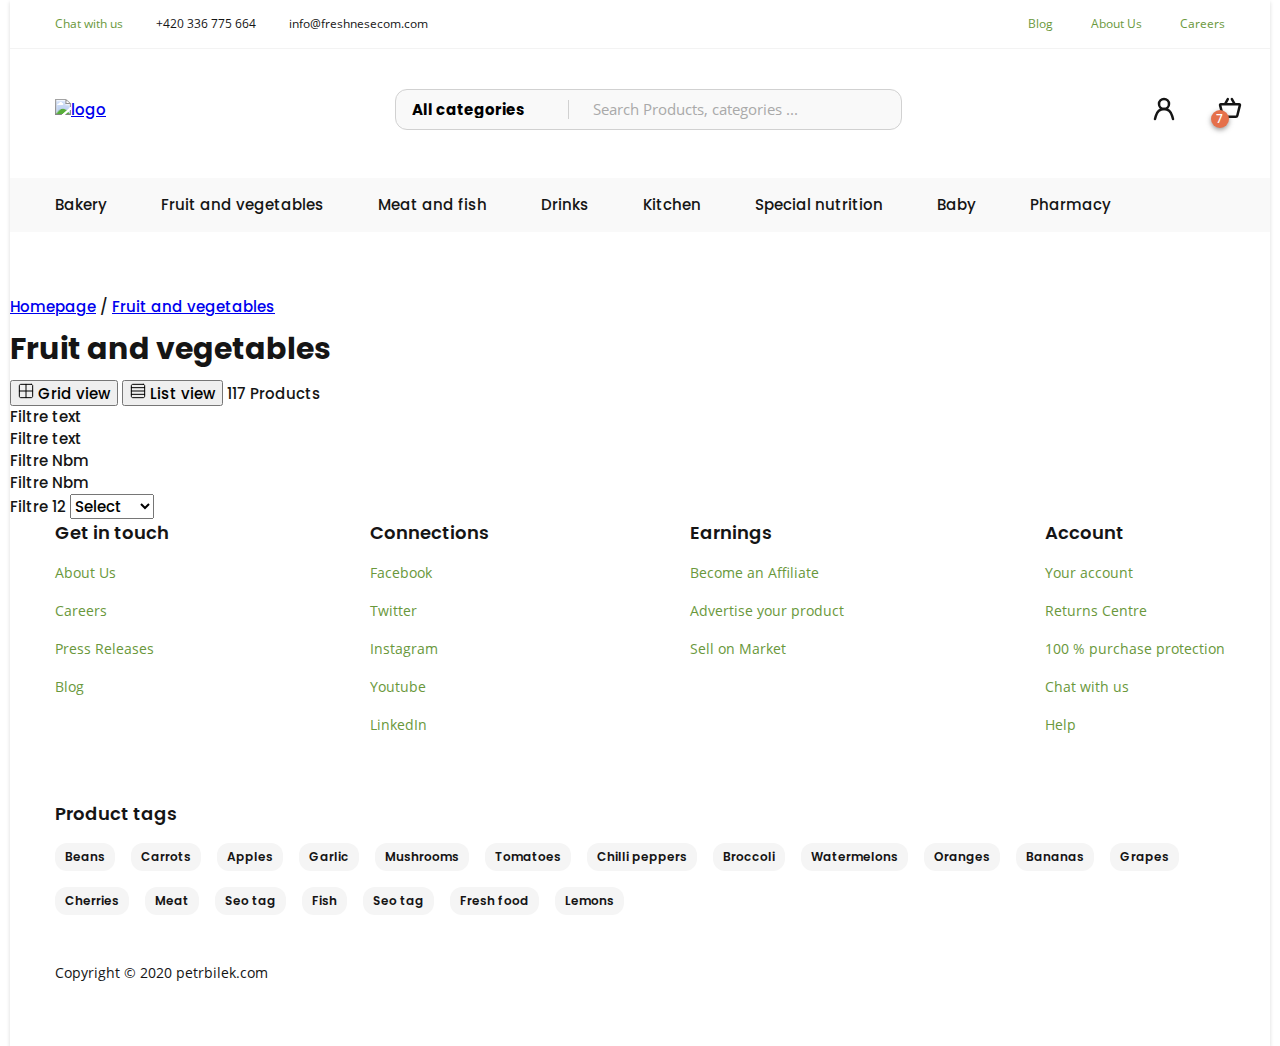
==== category.html @ d707e8e5 "Change navigation" ====
<!DOCTYPE html>
<html lang="en">
<head>
  <meta charset="UTF-8">
  <meta http-equiv="X-UA-Compatible" content="IE=edge">
  <meta name="viewport" content="width=device-width, initial-scale=1.0">
  <title>Category</title>
  <link rel="stylesheet" href="/css/main.css">
</head>
<body>
  
  <div class="container">
    <header class="site-header">
      <section class="site-header__top header-top">
        <h2 class="visually-hidden">call as</h2>
        <ul class="header-top__list">
          <li class="header-top__item"><a class="header-top__address" href="#">Chat with us</a></li>
          <li class="header-top__item"><a class="header-top__address" href="tel:+420336775664">+420 336 775 664</a></li>
          <li class="header-top__item"><a class="header-top__address" href="mailto:najotedu@.com" target="_blank">info@freshnesecom.com</a></li>
        </ul>
        <ul class="header-top__list">
          <li class="header-top__item-link"><a class="header-top__link" href="blog.html">Blog</a></li>
          <li class="header-top__item-link"><a class="header-top__link" href="about.html">About us</a></li>
          <li class="header-top__item-link"><a class="header-top__link" href="careers.html">Careers</a></li>
        </ul>
      </section>
      <section class="site-header__main header-main">
        <h2 class="visually-hidden">call as</h2>
        <a class="header-main__logo-link" href="#"><img class="header-main__logo" src="/img/icon/site-logo.svg" alt="logo" width="177" height="18"></a>
        <form class="header-main__form" action="https://echo.htmlacademy.ru" method="POST">
          
          <select class="header-main__selection" name="select" id="select">
            <option value="" disabled selected>All categories</option>
            <option value="bakery">Bakery</option>
            <option value="fruit">Fruit</option>
            <option value="meat">Meat</option>
            <option value="fish">Fish</option>
            <option value="drinks">Drinks</option>
            <option value="kitchen">Kitchen</option>
          </select>
          <input class="header-main__search" type="text" name="search_products" id="search" placeholder="Search Products, categories ...">
          <button class="header-main__submit" type="submit"></button>
        </form>
        <div class="header-main__link-wrap">
          <button class="header-main__search-modal js-header-search-btn"></button>
          <a class="header-main__link header-main__link--user" href="#">
            <svg width="24" height="24" fill="none" xmlns="http://www.w3.org/2000/svg"><path d="M3 22l.79-2.88c2.61-9.5 13.81-9.5 16.42 0L21 22" stroke="currentColor" stroke-width="2.5" stroke-linecap="round" stroke-linejoin="round"/><path d="M12 11.98a5 5 0 100-10 5 5 0 000 10z" stroke="currentColor" stroke-width="2.5" stroke-linecap="round" stroke-linejoin="bevel"/></svg>
          </a>
          <a class="header-main__link header-main__link--track" href="#">
            <svg width="24" height="22" fill="none" xmlns="http://www.w3.org/2000/svg"><path d="M17.89 19.85H6.11a1.42 1.42 0 01-1.38-1.08L2.08 8.16a.7.7 0 01.68-.87h18.48a.7.7 0 01.68.87l-2.65 10.61a1.42 1.42 0 01-1.38 1.08v0zM9.8 2.15L6.9 7.29M13.88 2.15l2.91 5.14" stroke="currentColor" stroke-width="2.5" stroke-linecap="round" stroke-linejoin="round"/></svg>
            <span class="header-main__link-counter">7</span>
          </a>
          <button class="header-main__burger js-nav-btn"></button>
        </div>
      </section>
      <nav class="site-header__nav site-nav">
        <ul class="site-nav__list">
          <li class="site-nav__item">
            <a class="site-nav__link" href="#">Bakery</a>
            <ul class="site-nav__drop-menu">
              <li class="site-nav__drop-item"><a class="site-nav__drop-link" href="#">test1 test1 test1 test1 test1 test1</a></li>
              <li class="site-nav__drop-item"><a class="site-nav__drop-link" href="#">test2</a></li>
              <li class="site-nav__drop-item"><a class="site-nav__drop-link" href="#">test3</a></li>
              <li class="site-nav__drop-item"><a class="site-nav__drop-link" href="#">test4</a></li>
            </ul>
          </li>
          <li class="site-nav__item">
            <a class="site-nav__link" href="#">Fruit and vegetables</a>
            <ul class="site-nav__drop-menu">
              <li class="site-nav__drop-item"><a class="site-nav__drop-link" href="#">test1</a></li>
              <li class="site-nav__drop-item"><a class="site-nav__drop-link" href="#">test2</a></li>
              <li class="site-nav__drop-item"><a class="site-nav__drop-link" href="#">test3</a></li>
              <li class="site-nav__drop-item"><a class="site-nav__drop-link" href="#">test4</a></li>
            </ul>
          </li>
          <li class="site-nav__item">
            <a class="site-nav__link" href="#">Meat and fish</a>
            <ul class="site-nav__drop-menu">
              <li class="site-nav__drop-item"><a class="site-nav__drop-link" href="#">test1</a></li>
              <li class="site-nav__drop-item"><a class="site-nav__drop-link" href="#">test2</a></li>
              <li class="site-nav__drop-item"><a class="site-nav__drop-link" href="#">test3</a></li>
              <li class="site-nav__drop-item"><a class="site-nav__drop-link" href="#">test4</a></li>
            </ul>
          </li>
          <li class="site-nav__item">
            <a class="site-nav__link" href="#">Drinks</a>
            <ul class="site-nav__drop-menu">
              <li class="site-nav__drop-item"><a class="site-nav__drop-link" href="#">test1</a></li>
              <li class="site-nav__drop-item"><a class="site-nav__drop-link" href="#">test2</a></li>
              <li class="site-nav__drop-item"><a class="site-nav__drop-link" href="#">test3</a></li>
              <li class="site-nav__drop-item"><a class="site-nav__drop-link" href="#">test4</a></li>
            </ul>
          </li>
          <li class="site-nav__item">
            <a class="site-nav__link" href="#">Kitchen</a>
            <ul class="site-nav__drop-menu">
              <li class="site-nav__drop-item"><a class="site-nav__drop-link" href="#">test1</a></li>
              <li class="site-nav__drop-item"><a class="site-nav__drop-link" href="#">test2</a></li>
              <li class="site-nav__drop-item"><a class="site-nav__drop-link" href="#">test3</a></li>
              <li class="site-nav__drop-item"><a class="site-nav__drop-link" href="#">test4</a></li>
            </ul>
          </li>
          <li class="site-nav__item">
            <a class="site-nav__link" href="#">Special nutrition</a>
            <ul class="site-nav__drop-menu">
              <li class="site-nav__drop-item"><a class="site-nav__drop-link" href="#">test1</a></li>
              <li class="site-nav__drop-item"><a class="site-nav__drop-link" href="#">test2</a></li>
              <li class="site-nav__drop-item"><a class="site-nav__drop-link" href="#">test3</a></li>
              <li class="site-nav__drop-item"><a class="site-nav__drop-link" href="#">test4</a></li>
            </ul>
          </li>
          <li class="site-nav__item">
            <a class="site-nav__link" href="#">Baby</a>
            <ul class="site-nav__drop-menu">
              <li class="site-nav__drop-item"><a class="site-nav__drop-link" href="#">test1</a></li>
              <li class="site-nav__drop-item"><a class="site-nav__drop-link" href="#">test2</a></li>
              <li class="site-nav__drop-item"><a class="site-nav__drop-link" href="#">test3</a></li>
              <li class="site-nav__drop-item"><a class="site-nav__drop-link" href="#">test4</a></li>
            </ul>
          </li>
          <li class="site-nav__item">
            <a class="site-nav__link" href="#">Pharmacy</a>
            <ul class="site-nav__drop-menu">
              <li class="site-nav__drop-item"><a class="site-nav__drop-link" href="#">test1</a></li>
              <li class="site-nav__drop-item"><a class="site-nav__drop-link" href="#">test2</a></li>
              <li class="site-nav__drop-item"><a class="site-nav__drop-link" href="#">test3</a></li>
              <li class="site-nav__drop-item"><a class="site-nav__drop-link" href="#">test4</a></li>
            </ul>
          </li>
          
        </ul>
      </nav>
    </header>
    
    <main class="site-main">
      
      <section class="category-hero">

        <div class="category-hero__header category-header">

          <div class="category-header__links">

            <a href="#" class="category-header__link">Homepage</a>
            <span>/</span>
            <a href="#" class="category-header__link category-header__link--active">Fruit and vegetables</a>

          </div>

          <header class="category-header__header">
            <h1 class="category-header__heading">Fruit and vegetables</h1>

            <div class="category-header__styles">
              <button class="category-header__btn category-header__btn--active">
                <svg width="16" height="16" fill="none" xmlns="http://www.w3.org/2000/svg"><path d="M13.333 1.333H2.666c-.736 0-1.333.597-1.333 1.334v10.666c0 .737.597 1.334 1.333 1.334h10.667c.736 0 1.333-.597 1.333-1.334V2.667c0-.737-.597-1.334-1.333-1.334zM1.333 8h13.333M8 1.333v13.334" stroke="currentColor" stroke-linecap="round" stroke-linejoin="round"/></svg>
                <span class="category-header__btn-text">Grid view</span>
              </button>

              <button class="category-header__btn">
                <svg width="16" height="16" fill="none" xmlns="http://www.w3.org/2000/svg"><path d="M13.333 1.333H2.666c-.736 0-1.333.597-1.333 1.334v10.666c0 .737.597 1.334 1.333 1.334h10.667c.736 0 1.333-.597 1.333-1.334V2.667c0-.737-.597-1.334-1.333-1.334zM1.333 4.667h13.333M1.333 8h13.333M1.333 11.333h13.333" stroke="currentColor" stroke-linecap="round" stroke-linejoin="round"/></svg>
                <span class="category-header__btn-text">List view</span>
              </button>

              <span class="category-header__products">
                <span class="category-header__products-counter">117</span>
                <span class="category-header__products-text">Products</span>
              </span>
            </div>
          </header>

          <form class="category-header__form" action="https://echo.htmlacademy.ru" method="POST">        
            
            <div class="category-header__radios">

              <div class="category-header__radios-inner">
                <input class="category-header__radio-chekbox visually-hidden" id="filtre_text1" type="radio" name="filtre">
                <span class="category-header__radio-chek"></span>
                <label class="category-header__radio-label" for="filtre_text1">Filtre text</label>
              </div>

              <div class="category-header__radios-inner">
                <input class="category-header__radio-chekbox visually-hidden" id="filtre_text2" type="radio" name="filtre">
                <span class="category-header__radio-chek"></span>
                <label class="category-header__radio-label" for="filtre_text2">Filtre text</label>
              </div>

            </div>

            <div class="category-header__checkboxes">

              <input class="category-header__radio-label-input visually-hidden" type="checkbox" name="filtre" id="filtre_nbm1">
              <span class="category-header__radio-label-check"></span>
              <label class="category-header__filtre-nbm" for="filtre_nbm1">Filtre</label>
              <span class="category-header__radio-nbm">Nbm</span>

            </div>

            <div class="category-header__checkboxes">

              <input class="category-header__radio-label-input visually-hidden" type="checkbox" name="filtre" id="filtre_nbm2">
              <span class="category-header__radio-label-check"></span>
              <label class="category-header__filtre-nbm" for="filtre_nbm2">Filtre</label>
              <span class="category-header__radio-nbm">Nbm</span>

            </div>

            <div class="category-header__checkboxes">

              <input class="category-header__radio-label-input visually-hidden" type="checkbox" name="filtre" id="filtre_nbm3">
              <span class="category-header__radio-label-check"></span>
              <label class="category-header__filtre-nbm" for="filtre_nbm3">Filtre</label>
              <span class="category-header__radio-nbm category-header__radio-nbm--last">12</span>

              <select class="category-header__selection" name="Select" id="selection">
                <option value="" selected disabled>Select</option>
                <option value="option1">Option1</option>
                <option value="option2">Option2</option>
                <option value="option3">Option3</option>
              </select>
            </div>

          </form>

        </div>

      </section>
      
    </main>
    
    
    <footer class="site-footer">
      
      <section class="site-footer__top footer-top">
        <div class="footer-top__content">
          <h3 class="footer-top__heading">Get in touch</h3>
          <ul class="footer-top__list">
            <li class="footer-top__item"><a class="footer-top__link"  href="#">About Us</a></li>
            <li class="footer-top__item"><a class="footer-top__link"  href="#">Careers</a></li>
            <li class="footer-top__item"><a class="footer-top__link"  href="#">Press Releases</a></li>
            <li class="footer-top__item"><a class="footer-top__link"  href="#">Blog</a></li>
          </ul>
        </div>
        <div class="footer-top__content">
          <h3 class="footer-top__heading">Connections</h3>
          <ul class="footer-top__list">
            <li class="footer-top__item"><a class="footer-top__link"  href="https://www.facebook.com" target="_blank">Facebook</a></li>
            <li class="footer-top__item"><a class="footer-top__link"  href="https://www.twitter.com" target="_blank">Twitter</a></li>
            <li class="footer-top__item"><a class="footer-top__link"  href="https://www.instagram.com" target="_blank">Instagram</a></li>
            <li class="footer-top__item"><a class="footer-top__link"  href="https://www.youtube.com" target="_blank">Youtube</a></li>
            <li class="footer-top__item"><a class="footer-top__link"  href="https://www.linkedin.com" target="_blank">LinkedIn</a></li>
          </ul>
        </div>
        <div class="footer-top__content">
          <h3 class="footer-top__heading">Earnings</h3>
          <ul class="footer-top__list">
            <li class="footer-top__item"><a class="footer-top__link"  href="#">Become an Affiliate</a></li>
            <li class="footer-top__item"><a class="footer-top__link"  href="#">Advertise your product</a></li>
            <li class="footer-top__item"><a class="footer-top__link"  href="#">Sell on Market</a></li>
          </ul>
        </div>
        <div class="footer-top__content">
          <h3 class="footer-top__heading">Account</h3>
          <ul class="footer-top__list">
            <li class="footer-top__item"><a class="footer-top__link"  href="#">Your account</a></li>
            <li class="footer-top__item"><a class="footer-top__link"  href="#">Returns Centre</a></li>
            <li class="footer-top__item"><a class="footer-top__link"  href="#">100 % purchase protection</a></li>
            <li class="footer-top__item"><a class="footer-top__link"  href="#">Chat with us</a></li>
            <li class="footer-top__item"><a class="footer-top__link"  href="#">Help</a></li>
          </ul>
        </div>
      </section>
      <section class="site-footer__bottom footer-bottom">
        <h2 class="footer-bottom__heading">Product tags</h2>
        <ul class="footer-bottom__list">
          <li class="footer-bottom__item"><a class="footer-bottom__link"  href="#">Beans</a></li>
          <li class="footer-bottom__item"><a class="footer-bottom__link"  href="#">Carrots</a></li>
          <li class="footer-bottom__item"><a class="footer-bottom__link"  href="#">Apples</a></li>
          <li class="footer-bottom__item"><a class="footer-bottom__link"  href="#">Garlic</a></li>
          <li class="footer-bottom__item"><a class="footer-bottom__link"  href="#">Mushrooms</a></li>
          <li class="footer-bottom__item"><a class="footer-bottom__link"  href="#">Tomatoes</a></li>
          <li class="footer-bottom__item"><a class="footer-bottom__link"  href="#">Chilli peppers</a></li>
          <li class="footer-bottom__item"><a class="footer-bottom__link"  href="#">Broccoli</a></li>
          <li class="footer-bottom__item"><a class="footer-bottom__link"  href="#">Watermelons</a></li>
          <li class="footer-bottom__item"><a class="footer-bottom__link"  href="#">Oranges</a></li>
          <li class="footer-bottom__item"><a class="footer-bottom__link"  href="#">Bananas</a></li>
          <li class="footer-bottom__item"><a class="footer-bottom__link"  href="#">Grapes</a></li>
          <li class="footer-bottom__item"><a class="footer-bottom__link"  href="#">Cherries</a></li>
          <li class="footer-bottom__item"><a class="footer-bottom__link"  href="#">Meat</a></li>
          <li class="footer-bottom__item"><a class="footer-bottom__link"  href="#">Seo tag</a></li>
          <li class="footer-bottom__item"><a class="footer-bottom__link"  href="#">Fish</a></li>
          <li class="footer-bottom__item"><a class="footer-bottom__link"  href="#">Seo tag</a></li>
          <li class="footer-bottom__item"><a class="footer-bottom__link"  href="#">Fresh food</a></li>
          <li class="footer-bottom__item"><a class="footer-bottom__link"  href="#">Lemons</a></li>
        </ul>
        <p class="footer-bottom__copyright">
          Copyright © 2020 petrbilek.com
        </p>
      </section>
    </footer>
  </div>
  
  <script src="/js/main.js"></script>
</body>
</html>
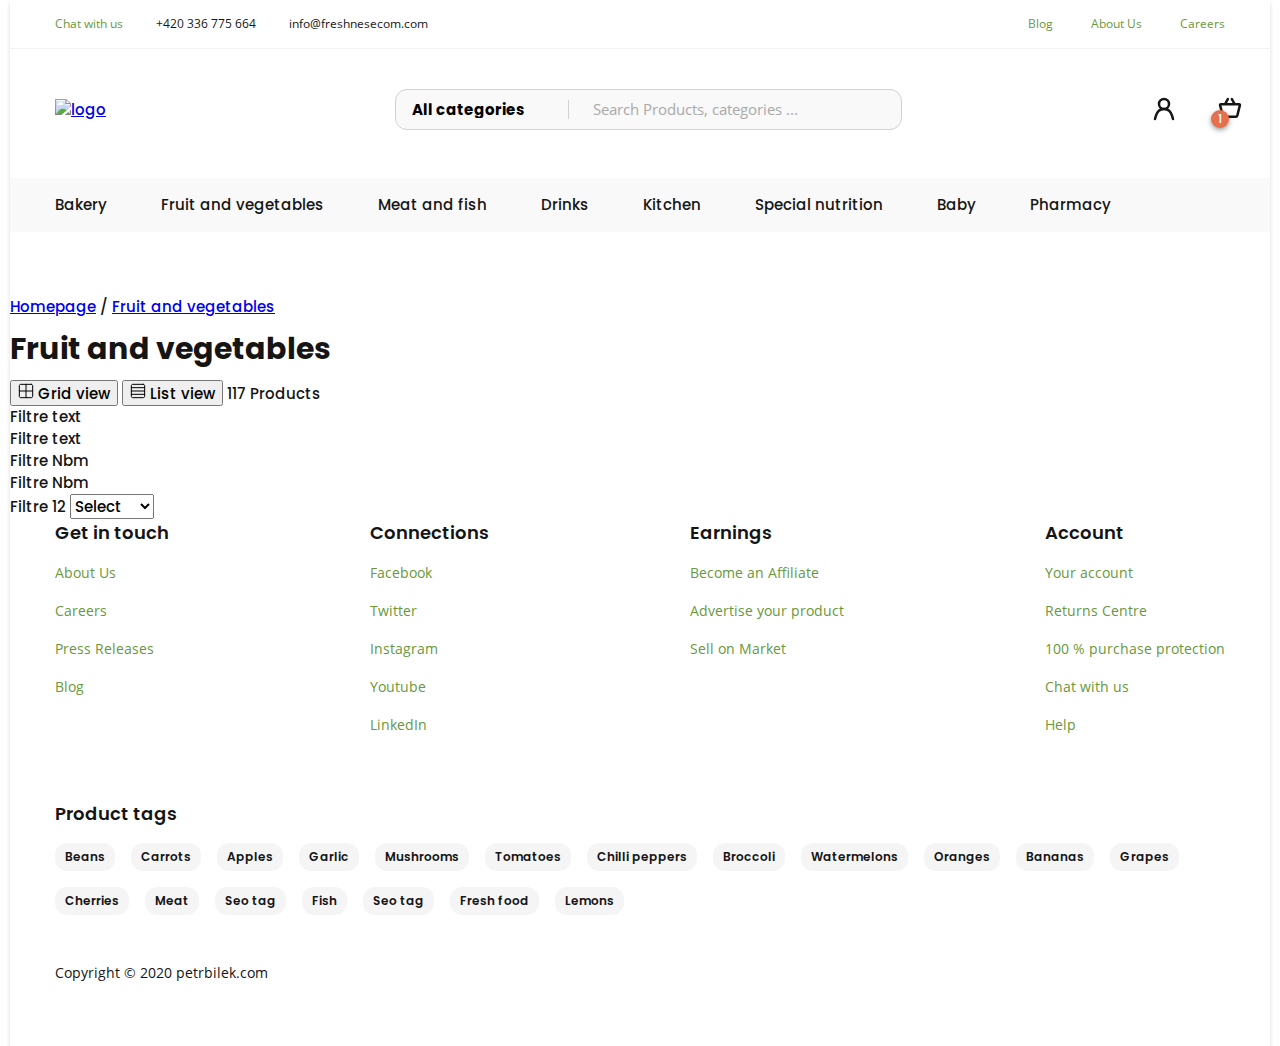
==== commit 1e430fe6: "Change header" ====
--- a/category.html
+++ b/category.html
@@ -28,7 +28,7 @@
         <h2 class="visually-hidden">call as</h2>
         <a class="header-main__logo-link" href="#"><img class="header-main__logo" src="/img/icon/site-logo.svg" alt="logo" width="177" height="18"></a>
         <form class="header-main__form" action="https://echo.htmlacademy.ru" method="POST">
-          
+    
           <select class="header-main__selection" name="select" id="select">
             <option value="" disabled selected>All categories</option>
             <option value="bakery">Bakery</option>
@@ -48,87 +48,88 @@
           </a>
           <a class="header-main__link header-main__link--track" href="#">
             <svg width="24" height="22" fill="none" xmlns="http://www.w3.org/2000/svg"><path d="M17.89 19.85H6.11a1.42 1.42 0 01-1.38-1.08L2.08 8.16a.7.7 0 01.68-.87h18.48a.7.7 0 01.68.87l-2.65 10.61a1.42 1.42 0 01-1.38 1.08v0zM9.8 2.15L6.9 7.29M13.88 2.15l2.91 5.14" stroke="currentColor" stroke-width="2.5" stroke-linecap="round" stroke-linejoin="round"/></svg>
-            <span class="header-main__link-counter">7</span>
+            <span class="header-main__link-counter">1</span>
           </a>
           <button class="header-main__burger js-nav-btn"></button>
         </div>
       </section>
       <nav class="site-header__nav site-nav">
-        <ul class="site-nav__list">
-          <li class="site-nav__item">
-            <a class="site-nav__link" href="#">Bakery</a>
-            <ul class="site-nav__drop-menu">
-              <li class="site-nav__drop-item"><a class="site-nav__drop-link" href="#">test1 test1 test1 test1 test1 test1</a></li>
-              <li class="site-nav__drop-item"><a class="site-nav__drop-link" href="#">test2</a></li>
-              <li class="site-nav__drop-item"><a class="site-nav__drop-link" href="#">test3</a></li>
-              <li class="site-nav__drop-item"><a class="site-nav__drop-link" href="#">test4</a></li>
-            </ul>
-          </li>
-          <li class="site-nav__item">
-            <a class="site-nav__link" href="#">Fruit and vegetables</a>
-            <ul class="site-nav__drop-menu">
-              <li class="site-nav__drop-item"><a class="site-nav__drop-link" href="#">test1</a></li>
-              <li class="site-nav__drop-item"><a class="site-nav__drop-link" href="#">test2</a></li>
-              <li class="site-nav__drop-item"><a class="site-nav__drop-link" href="#">test3</a></li>
-              <li class="site-nav__drop-item"><a class="site-nav__drop-link" href="#">test4</a></li>
-            </ul>
-          </li>
-          <li class="site-nav__item">
-            <a class="site-nav__link" href="#">Meat and fish</a>
-            <ul class="site-nav__drop-menu">
-              <li class="site-nav__drop-item"><a class="site-nav__drop-link" href="#">test1</a></li>
-              <li class="site-nav__drop-item"><a class="site-nav__drop-link" href="#">test2</a></li>
-              <li class="site-nav__drop-item"><a class="site-nav__drop-link" href="#">test3</a></li>
-              <li class="site-nav__drop-item"><a class="site-nav__drop-link" href="#">test4</a></li>
-            </ul>
-          </li>
-          <li class="site-nav__item">
-            <a class="site-nav__link" href="#">Drinks</a>
-            <ul class="site-nav__drop-menu">
-              <li class="site-nav__drop-item"><a class="site-nav__drop-link" href="#">test1</a></li>
-              <li class="site-nav__drop-item"><a class="site-nav__drop-link" href="#">test2</a></li>
-              <li class="site-nav__drop-item"><a class="site-nav__drop-link" href="#">test3</a></li>
-              <li class="site-nav__drop-item"><a class="site-nav__drop-link" href="#">test4</a></li>
-            </ul>
-          </li>
-          <li class="site-nav__item">
-            <a class="site-nav__link" href="#">Kitchen</a>
-            <ul class="site-nav__drop-menu">
-              <li class="site-nav__drop-item"><a class="site-nav__drop-link" href="#">test1</a></li>
-              <li class="site-nav__drop-item"><a class="site-nav__drop-link" href="#">test2</a></li>
-              <li class="site-nav__drop-item"><a class="site-nav__drop-link" href="#">test3</a></li>
-              <li class="site-nav__drop-item"><a class="site-nav__drop-link" href="#">test4</a></li>
-            </ul>
-          </li>
-          <li class="site-nav__item">
-            <a class="site-nav__link" href="#">Special nutrition</a>
-            <ul class="site-nav__drop-menu">
-              <li class="site-nav__drop-item"><a class="site-nav__drop-link" href="#">test1</a></li>
-              <li class="site-nav__drop-item"><a class="site-nav__drop-link" href="#">test2</a></li>
-              <li class="site-nav__drop-item"><a class="site-nav__drop-link" href="#">test3</a></li>
-              <li class="site-nav__drop-item"><a class="site-nav__drop-link" href="#">test4</a></li>
-            </ul>
-          </li>
-          <li class="site-nav__item">
-            <a class="site-nav__link" href="#">Baby</a>
-            <ul class="site-nav__drop-menu">
-              <li class="site-nav__drop-item"><a class="site-nav__drop-link" href="#">test1</a></li>
-              <li class="site-nav__drop-item"><a class="site-nav__drop-link" href="#">test2</a></li>
-              <li class="site-nav__drop-item"><a class="site-nav__drop-link" href="#">test3</a></li>
-              <li class="site-nav__drop-item"><a class="site-nav__drop-link" href="#">test4</a></li>
-            </ul>
-          </li>
-          <li class="site-nav__item">
-            <a class="site-nav__link" href="#">Pharmacy</a>
-            <ul class="site-nav__drop-menu">
-              <li class="site-nav__drop-item"><a class="site-nav__drop-link" href="#">test1</a></li>
-              <li class="site-nav__drop-item"><a class="site-nav__drop-link" href="#">test2</a></li>
-              <li class="site-nav__drop-item"><a class="site-nav__drop-link" href="#">test3</a></li>
-              <li class="site-nav__drop-item"><a class="site-nav__drop-link" href="#">test4</a></li>
-            </ul>
-          </li>
-          
-        </ul>
+        <div class="site-nav__list-wrapper">
+          <ul class="site-nav__list">
+            <li class="site-nav__item">
+              <a class="site-nav__link" href="#">Bakery</a>
+              <ul class="site-nav__drop-menu">
+                <li class="site-nav__drop-item"><a class="site-nav__drop-link" href="#">test1 test1 test1 test1 test1 test1</a></li>
+                <li class="site-nav__drop-item"><a class="site-nav__drop-link" href="#">test2</a></li>
+                <li class="site-nav__drop-item"><a class="site-nav__drop-link" href="#">test3</a></li>
+                <li class="site-nav__drop-item"><a class="site-nav__drop-link" href="#">test4</a></li>
+              </ul>
+            </li>
+            <li class="site-nav__item">
+              <a class="site-nav__link" href="#">Fruit and vegetables</a>
+              <ul class="site-nav__drop-menu">
+                <li class="site-nav__drop-item"><a class="site-nav__drop-link" href="#">test1</a></li>
+                <li class="site-nav__drop-item"><a class="site-nav__drop-link" href="#">test2</a></li>
+                <li class="site-nav__drop-item"><a class="site-nav__drop-link" href="#">test3</a></li>
+                <li class="site-nav__drop-item"><a class="site-nav__drop-link" href="#">test4</a></li>
+              </ul>
+            </li>
+            <li class="site-nav__item">
+              <a class="site-nav__link" href="#">Meat and fish</a>
+              <ul class="site-nav__drop-menu">
+                <li class="site-nav__drop-item"><a class="site-nav__drop-link" href="#">test1</a></li>
+                <li class="site-nav__drop-item"><a class="site-nav__drop-link" href="#">test2</a></li>
+                <li class="site-nav__drop-item"><a class="site-nav__drop-link" href="#">test3</a></li>
+                <li class="site-nav__drop-item"><a class="site-nav__drop-link" href="#">test4</a></li>
+              </ul>
+            </li>
+            <li class="site-nav__item">
+              <a class="site-nav__link" href="#">Drinks</a>
+              <ul class="site-nav__drop-menu">
+                <li class="site-nav__drop-item"><a class="site-nav__drop-link" href="#">test1</a></li>
+                <li class="site-nav__drop-item"><a class="site-nav__drop-link" href="#">test2</a></li>
+                <li class="site-nav__drop-item"><a class="site-nav__drop-link" href="#">test3</a></li>
+                <li class="site-nav__drop-item"><a class="site-nav__drop-link" href="#">test4</a></li>
+              </ul>
+            </li>
+            <li class="site-nav__item">
+              <a class="site-nav__link" href="#">Kitchen</a>
+              <ul class="site-nav__drop-menu">
+                <li class="site-nav__drop-item"><a class="site-nav__drop-link" href="#">test1</a></li>
+                <li class="site-nav__drop-item"><a class="site-nav__drop-link" href="#">test2</a></li>
+                <li class="site-nav__drop-item"><a class="site-nav__drop-link" href="#">test3</a></li>
+                <li class="site-nav__drop-item"><a class="site-nav__drop-link" href="#">test4</a></li>
+              </ul>
+            </li>
+            <li class="site-nav__item">
+              <a class="site-nav__link" href="#">Special nutrition</a>
+              <ul class="site-nav__drop-menu">
+                <li class="site-nav__drop-item"><a class="site-nav__drop-link" href="#">test1</a></li>
+                <li class="site-nav__drop-item"><a class="site-nav__drop-link" href="#">test2</a></li>
+                <li class="site-nav__drop-item"><a class="site-nav__drop-link" href="#">test3</a></li>
+                <li class="site-nav__drop-item"><a class="site-nav__drop-link" href="#">test4</a></li>
+              </ul>
+            </li>
+            <li class="site-nav__item">
+              <a class="site-nav__link" href="#">Baby</a>
+              <ul class="site-nav__drop-menu">
+                <li class="site-nav__drop-item"><a class="site-nav__drop-link" href="#">test1</a></li>
+                <li class="site-nav__drop-item"><a class="site-nav__drop-link" href="#">test2</a></li>
+                <li class="site-nav__drop-item"><a class="site-nav__drop-link" href="#">test3</a></li>
+                <li class="site-nav__drop-item"><a class="site-nav__drop-link" href="#">test4</a></li>
+              </ul>
+            </li>
+            <li class="site-nav__item">
+              <a class="site-nav__link" href="#">Pharmacy</a>
+              <ul class="site-nav__drop-menu">
+                <li class="site-nav__drop-item"><a class="site-nav__drop-link" href="#">test1</a></li>
+                <li class="site-nav__drop-item"><a class="site-nav__drop-link" href="#">test2</a></li>
+                <li class="site-nav__drop-item"><a class="site-nav__drop-link" href="#">test3</a></li>
+                <li class="site-nav__drop-item"><a class="site-nav__drop-link" href="#">test4</a></li>
+              </ul>
+            </li>
+          </ul>
+        </div>
       </nav>
     </header>
     
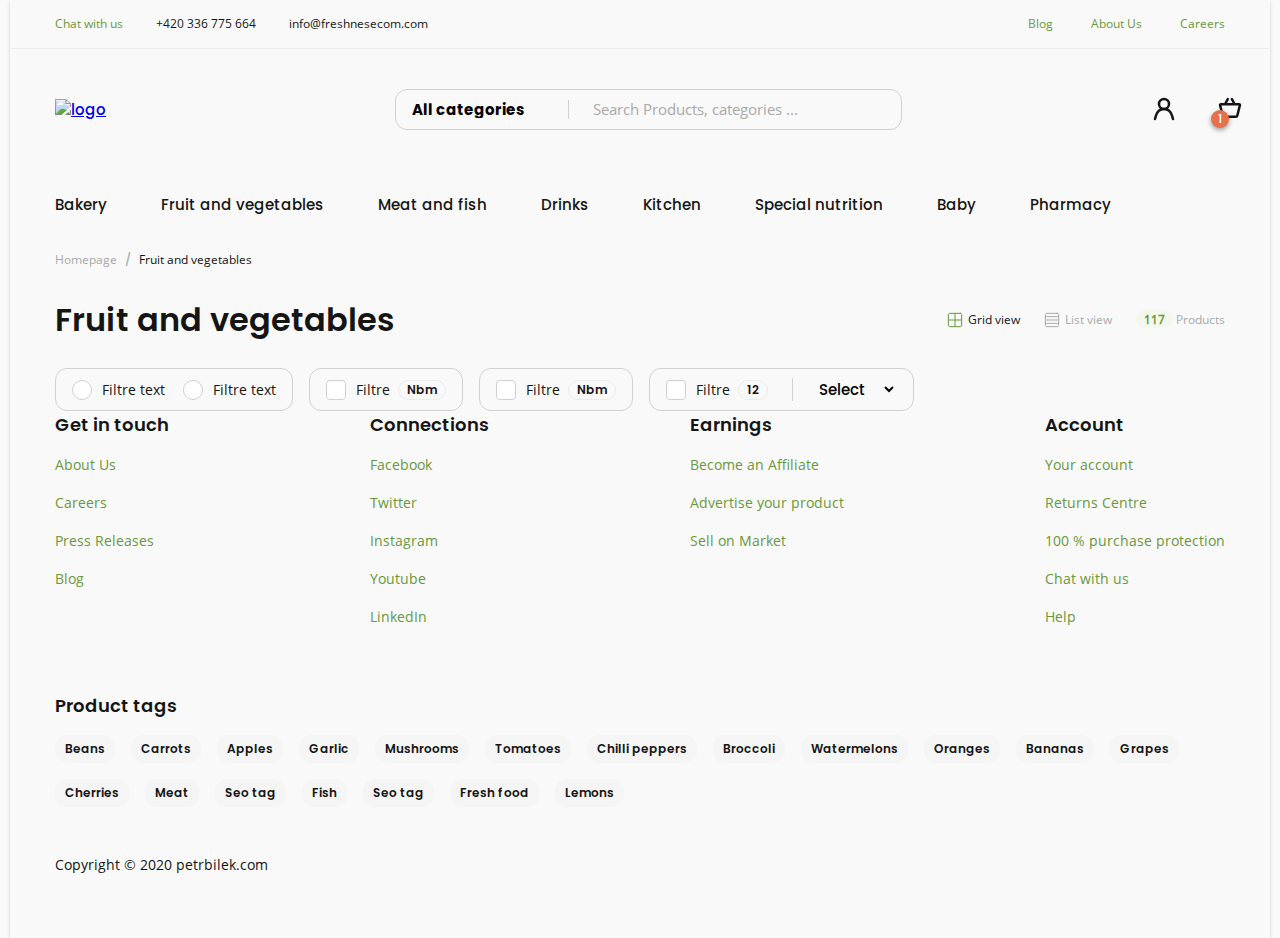
==== commit ee6feec5: "second-initial" ====
--- a/category.html
+++ b/category.html
@@ -8,7 +8,7 @@
   <link rel="stylesheet" href="/css/main.css">
 </head>
 <body>
-  
+
   <div class="container">
     <header class="site-header">
       <section class="site-header__top header-top">
@@ -28,9 +28,9 @@
         <h2 class="visually-hidden">call as</h2>
         <a class="header-main__logo-link" href="#"><img class="header-main__logo" src="/img/icon/site-logo.svg" alt="logo" width="177" height="18"></a>
         <form class="header-main__form" action="https://echo.htmlacademy.ru" method="POST">
-    
+
           <select class="header-main__selection" name="select" id="select">
-            <option value="" disabled selected>All categories</option>
+            <option value="all">All categories</option>
             <option value="bakery">Bakery</option>
             <option value="fruit">Fruit</option>
             <option value="meat">Meat</option>
@@ -132,10 +132,10 @@
         </div>
       </nav>
     </header>
-    
+
     <main class="site-main">
-      
-      <section class="category-hero">
+
+      <div class="category-hero">
 
         <div class="category-hero__header category-header">
 
@@ -168,8 +168,8 @@
             </div>
           </header>
 
-          <form class="category-header__form" action="https://echo.htmlacademy.ru" method="POST">        
-            
+          <form class="category-header__form" action="https://echo.htmlacademy.ru" method="POST">
+
             <div class="category-header__radios">
 
               <div class="category-header__radios-inner">
@@ -223,13 +223,13 @@
 
         </div>
 
-      </section>
-      
+      </div>
+
     </main>
-    
-    
+
+
     <footer class="site-footer">
-      
+
       <section class="site-footer__top footer-top">
         <div class="footer-top__content">
           <h3 class="footer-top__heading">Get in touch</h3>
@@ -298,7 +298,7 @@
       </section>
     </footer>
   </div>
-  
+
   <script src="/js/main.js"></script>
 </body>
 </html>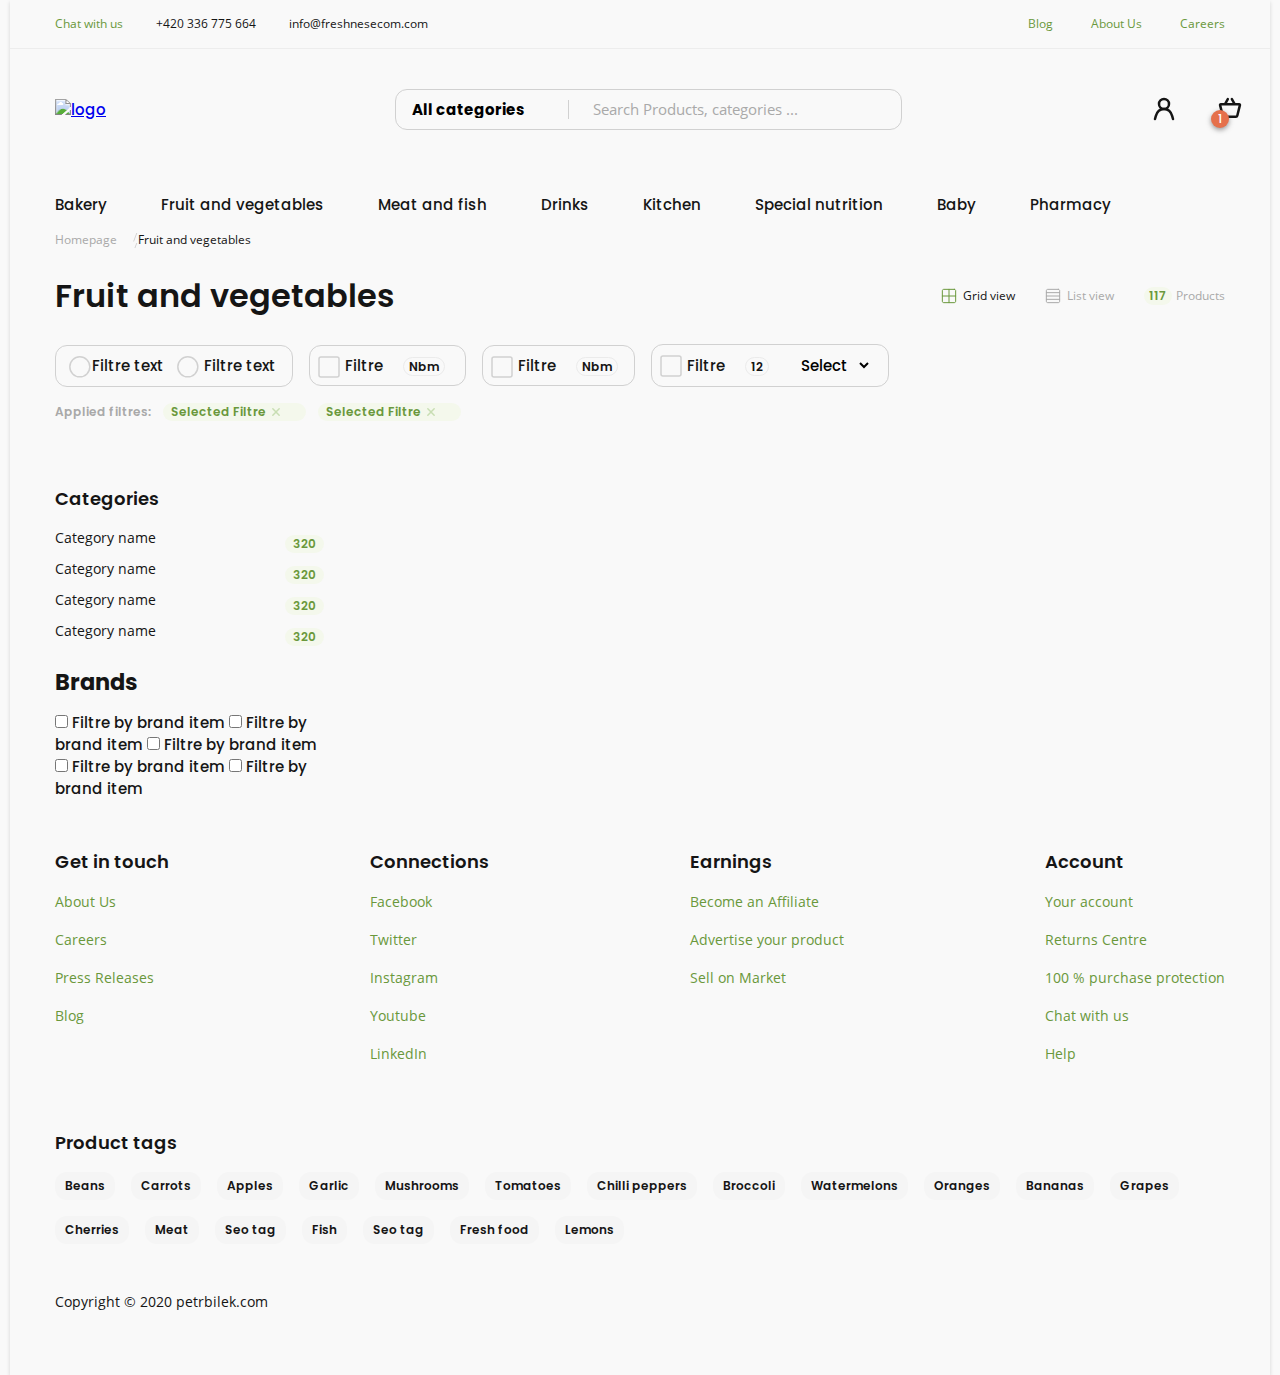
==== commit 0895e052: "add category page" ====
--- a/category.html
+++ b/category.html
@@ -131,99 +131,150 @@
           </ul>
         </div>
       </nav>
+
+      <div class="site-header__bottom-links link">
+        <a class="link-one" href="index.html">Homepage</a>
+        <span class="link-span"></span>
+        <a class="link-two" href="#">Fruit and vegetables</a>
+      </div>
     </header>
 
     <main class="site-main">
 
-      <div class="category-hero">
-
-        <div class="category-hero__header category-header">
-
-          <div class="category-header__links">
-
-            <a href="#" class="category-header__link">Homepage</a>
-            <span>/</span>
-            <a href="#" class="category-header__link category-header__link--active">Fruit and vegetables</a>
-
-          </div>
-
-          <header class="category-header__header">
-            <h1 class="category-header__heading">Fruit and vegetables</h1>
-
-            <div class="category-header__styles">
-              <button class="category-header__btn category-header__btn--active">
-                <svg width="16" height="16" fill="none" xmlns="http://www.w3.org/2000/svg"><path d="M13.333 1.333H2.666c-.736 0-1.333.597-1.333 1.334v10.666c0 .737.597 1.334 1.333 1.334h10.667c.736 0 1.333-.597 1.333-1.334V2.667c0-.737-.597-1.334-1.333-1.334zM1.333 8h13.333M8 1.333v13.334" stroke="currentColor" stroke-linecap="round" stroke-linejoin="round"/></svg>
-                <span class="category-header__btn-text">Grid view</span>
-              </button>
-
-              <button class="category-header__btn">
-                <svg width="16" height="16" fill="none" xmlns="http://www.w3.org/2000/svg"><path d="M13.333 1.333H2.666c-.736 0-1.333.597-1.333 1.334v10.666c0 .737.597 1.334 1.333 1.334h10.667c.736 0 1.333-.597 1.333-1.334V2.667c0-.737-.597-1.334-1.333-1.334zM1.333 4.667h13.333M1.333 8h13.333M1.333 11.333h13.333" stroke="currentColor" stroke-linecap="round" stroke-linejoin="round"/></svg>
-                <span class="category-header__btn-text">List view</span>
-              </button>
-
-              <span class="category-header__products">
-                <span class="category-header__products-counter">117</span>
-                <span class="category-header__products-text">Products</span>
-              </span>
+      <div class="category-section">
+        <div class="category-section__content">
+          <h2 class="category-section__title">
+            Fruit and vegetables
+          </h2>
+          <div class="category-section__buttons">
+            <div class="category-section__button">
+              <button class="category-section__button-one">Grid view</button>
+              <span class="category-section__button-grid"></span>
             </div>
-          </header>
-
-          <form class="category-header__form" action="https://echo.htmlacademy.ru" method="POST">
-
-            <div class="category-header__radios">
-
-              <div class="category-header__radios-inner">
-                <input class="category-header__radio-chekbox visually-hidden" id="filtre_text1" type="radio" name="filtre">
-                <span class="category-header__radio-chek"></span>
-                <label class="category-header__radio-label" for="filtre_text1">Filtre text</label>
-              </div>
-
-              <div class="category-header__radios-inner">
-                <input class="category-header__radio-chekbox visually-hidden" id="filtre_text2" type="radio" name="filtre">
-                <span class="category-header__radio-chek"></span>
-                <label class="category-header__radio-label" for="filtre_text2">Filtre text</label>
-              </div>
-
+            <div class="category-section__button">
+              <button class="category-section__button-two">List view</button>
+              <span class="category-section__button-list"></span>
             </div>
-
-            <div class="category-header__checkboxes">
-
-              <input class="category-header__radio-label-input visually-hidden" type="checkbox" name="filtre" id="filtre_nbm1">
-              <span class="category-header__radio-label-check"></span>
-              <label class="category-header__filtre-nbm" for="filtre_nbm1">Filtre</label>
-              <span class="category-header__radio-nbm">Nbm</span>
-
+            <div class="category-section__number">
+              <p class="category-section__text">Products</p>
+              <span class="category-section__span">117</span>
             </div>
-
-            <div class="category-header__checkboxes">
-
-              <input class="category-header__radio-label-input visually-hidden" type="checkbox" name="filtre" id="filtre_nbm2">
-              <span class="category-header__radio-label-check"></span>
-              <label class="category-header__filtre-nbm" for="filtre_nbm2">Filtre</label>
-              <span class="category-header__radio-nbm">Nbm</span>
-
-            </div>
-
-            <div class="category-header__checkboxes">
-
-              <input class="category-header__radio-label-input visually-hidden" type="checkbox" name="filtre" id="filtre_nbm3">
-              <span class="category-header__radio-label-check"></span>
-              <label class="category-header__filtre-nbm" for="filtre_nbm3">Filtre</label>
-              <span class="category-header__radio-nbm category-header__radio-nbm--last">12</span>
-
-              <select class="category-header__selection" name="Select" id="selection">
-                <option value="" selected disabled>Select</option>
-                <option value="option1">Option1</option>
-                <option value="option2">Option2</option>
-                <option value="option3">Option3</option>
-              </select>
-            </div>
-
-          </form>
-
-        </div>
-
+          </div>
+        </div>
       </div>
+
+      <form class="filtre-form" action="https://echo.htmlacademy.ru" method="POST">
+        <div class="filtre-form__choose">
+          <div class="filtre-form__radio radio">
+            <label class="radio-label">
+              <input class="radio-input" type="radio" name="radio">
+              Filtre text
+              <span class="radio-span"></span>
+            </label>
+            <label class="radio-label">
+              <input class="radio-input" type="radio" name="radio">
+              Filtre text
+              <span class="radio-span"></span>
+            </label>
+          </div>
+
+          <div class="filtre-form__checkbox checkbox">
+            <label class="checkbox-label">
+              <input class="checkbox-input" type="checkbox" name="check">
+              <span class="checkbox-box"></span>
+              Filtre
+              <span class="checkbox-span">Nbm</span>
+            </label>
+            <label class="checkbox-label">
+              <input class="checkbox-input" type="checkbox" name="check">
+              <span class="checkbox-box"></span>
+              Filtre
+              <span class="checkbox-span">Nbm</span>
+            </label>
+          </div>
+
+          <div class="filtre-form__checkbox-select select">
+            <label class="checkbox-label__last">
+              <input class="checkbox-input" type="checkbox" name="check">
+              <span class="checkbox-box"></span>
+              Filtre
+              <span class="checkbox-span">12</span>
+            </label>
+            <select class="select-section" name="select" id="select">
+              <option value="all">Select</option>
+              <option value="value1">Value1</option>
+              <option value="value2">Value2</option>
+              <option value="value3">Value3</option>
+              <option value="value4">Value4</option>
+            </select>
+          </div>
+        </div>
+
+        <div class="filtre-form__content content">
+          <p class="content-title">Applied filtres:</p>
+          <div class="content-selected">
+            <p class="content-selected__text">Selected Filtre</p>
+            <button class="content-selected__button js-content-btn" type="button"></button>
+          </div>
+          <div class="content-selected">
+            <p class="content-selected__text">Selected Filtre</p>
+            <button class="content-selected__button js-content-btn" type="button"></button>
+          </div>
+        </div>
+
+        <div class="filtre-form__info">
+
+          <div class="filtre-form__category">
+          <h2 class="filtre-form__category-title">Categories</h2>
+          <div class="filtre-form__category-content">
+            <p class="filtre-form__category-name">Category name</p>
+            <span class="filtre-form__category-span">320</span>
+          </div>
+          <div class="filtre-form__category-content">
+            <p class="filtre-form__category-name">Category name</p>
+            <span class="filtre-form__category-span">320</span>
+          </div>
+          <div class="filtre-form__category-content">
+            <p class="filtre-form__category-name">Category name</p>
+            <span class="filtre-form__category-span">320</span>
+          </div>
+          <div class="filtre-form__category-content">
+            <p class="filtre-form__category-name">Category name</p>
+            <span class="filtre-form__category-span">320</span>
+          </div>
+
+          <div class="filtre-form__brends brend">
+            <h2 class="brend-title">
+              Brands
+            </h2>
+            <label class="brend-label">
+              <input class="brend-input" type="checkbox" name="check">
+              Filtre by brand item
+            </label>
+            <label class="brend-label">
+              <input class="brendi-input" type="checkbox" name="check">
+              Filtre by brand item
+            </label>
+            <label class="brend-label">
+              <input  class="brendi-input" type="checkbox" name="check">
+              Filtre by brand item
+            </label>
+            <label class="brend-label">
+              <input  class="brendi-input" type="checkbox" name="check">
+              Filtre by brand item
+            </label>
+            <label class="brend-label">
+              <input  class="brendi-input" type="checkbox" name="check">
+              Filtre by brand item
+            </label>
+          </div>
+
+        </div>
+
+
+        </div>
+
+      </form>
 
     </main>
 
